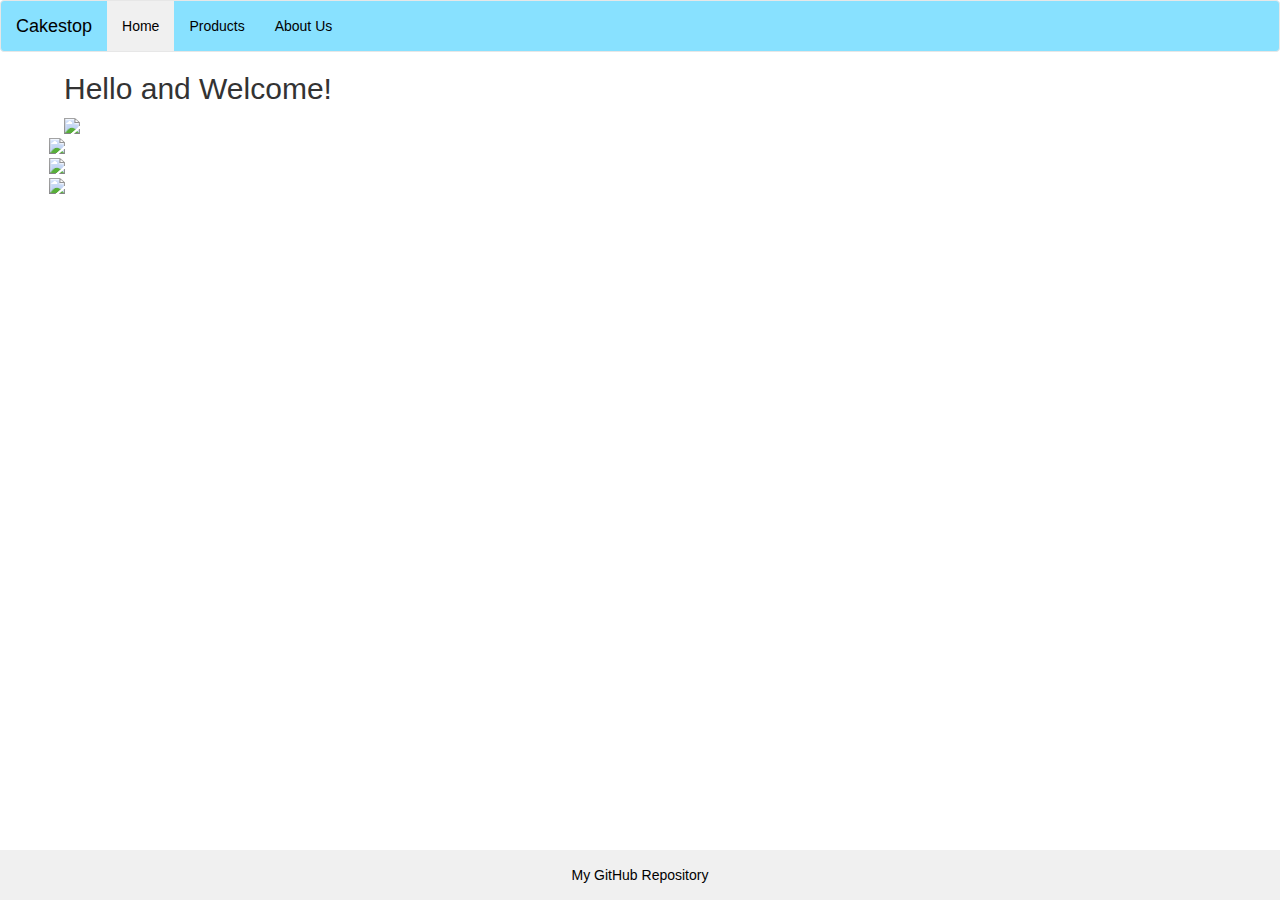
==== index.html @ 9fdecf55 "added files" ====
<!DOCTYPE html>
<html>
<head>
  <title>Cakestop</title>
  <link rel="stylesheet" href="https://maxcdn.bootstrapcdn.com/bootstrap/3.4.1/css/bootstrap.min.css">
  <script src="https://ajax.googleapis.com/ajax/libs/jquery/3.4.1/jquery.min.js"></script>
  <script src="https://maxcdn.bootstrapcdn.com/bootstrap/3.4.1/js/bootstrap.min.js"></script>
  <link rel="stylesheet" href="styles.css" />
</head>
<body>

<nav class="navbar navbar-default">
  <div class="container-fluid">
    <div class="navbar-header">
      <a class="navbar-brand" href="#">Cakestop</a>
    </div>
    <ul class="nav navbar-nav">
      <li class="active"><a href="#">Home</a></li>
      <li><a href="products.html">Products</a></li>
      <li><a href="about.html">About Us</a></li>
    </ul>
  </div>
</nav>

<div class="page">
  <h2>Hello and Welcome!</h2>

        <img src="../images/img11.jpg" class="image"/>
        <div class="row">
         <div id="imageHome1"><img src="images/img4.jpg" class="imageHome"/></div>
         <div id="imageHome2"><img src="images/img2.jpg" class="imageHome"/></div>
         <div><img src="images/img8.jpg" class="imageHome"/></div>
        </div>

</div>
<footer>
    <a href="https://github.com/elizabethg123/cakestop"> My GitHub Repository</a>
</footer>
</body>
</html>
---- styles.css ----
\* {
  font-family: "Courier New", Courier, monospace;
  color: black;
  margin: 0;
  padding: 0;
  box-sizing: border-box;
}

.page {
  width: 90%;
  margin: auto	
}

.navbar {
  background: #88E1FF;	
}

.active a {
  background: #F0F0F0 !important;
}

footer{
  position: fixed;
  margin-bottom: 0px;
  bottom: 0px;
  left: 0px;
  right: 0px;
  height: 50px;
  background: #F0F0F0;
  display: flex;
  align-items: center;
  justify-content: center;
}

a {
  color: black !important;
  text-decoration: none;
}

.about {
  width: 300px;
  float: right;
}
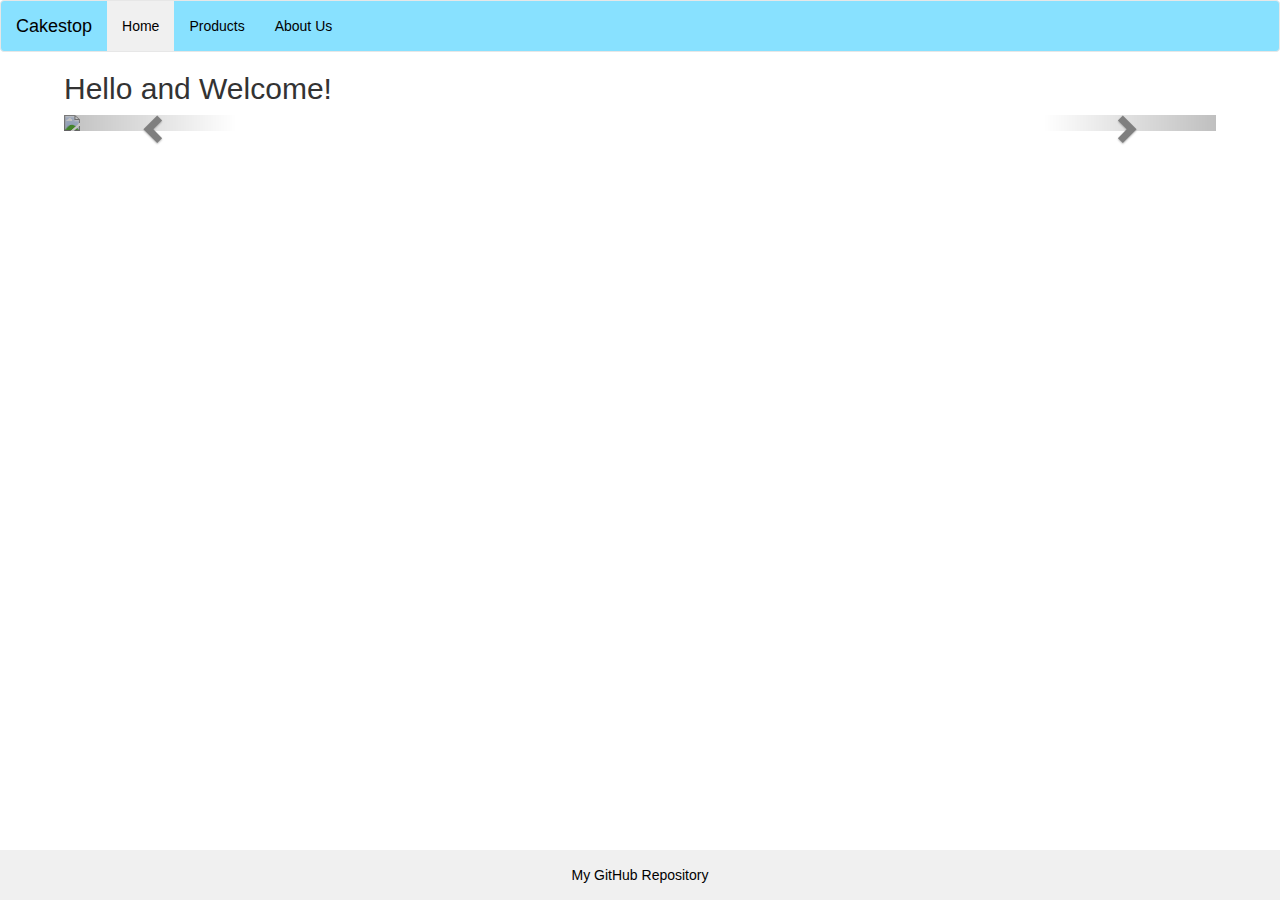
==== commit 115f5e78: "small edits" ====
--- a/index.html
+++ b/index.html
@@ -25,12 +25,39 @@
 <div class="page">
   <h2>Hello and Welcome!</h2>
 
-        <img src="../images/img11.jpg" class="image"/>
-        <div class="row">
-         <div id="imageHome1"><img src="images/img4.jpg" class="imageHome"/></div>
-         <div id="imageHome2"><img src="images/img2.jpg" class="imageHome"/></div>
-         <div><img src="images/img8.jpg" class="imageHome"/></div>
-        </div>
+  <div id="myCarousel" class="carousel slide" data-ride="carousel">
+    <!-- Indicators -->
+    <ol class="carousel-indicators">
+      <li data-target="#myCarousel" data-slide-to="0" class="active"></li>
+      <li data-target="#myCarousel" data-slide-to="1"></li>
+      <li data-target="#myCarousel" data-slide-to="2"></li>
+    </ol>
+
+    <!-- Wrapper for slides -->
+    <div class="carousel-inner">
+      <div class="item active">
+        <img src="https://www.qries.com/images/banner_logo.png" style="width:100%;">
+      </div>
+
+      <div class="item">
+        <img src="https://www.qries.com/images/banner_logo.png" alt="Chicago" style="width:100%;">
+      </div>
+    
+      <div class="item">
+        <img src="https://www.qries.com/images/banner_logo.png" alt="New york" style="width:100%;">
+      </div>
+    </div>
+
+    <!-- Left and right controls -->
+    <a class="left carousel-control" href="#myCarousel" data-slide="prev">
+      <span class="glyphicon glyphicon-chevron-left"></span>
+      <span class="sr-only">Previous</span>
+    </a>
+    <a class="right carousel-control" href="#myCarousel" data-slide="next">
+      <span class="glyphicon glyphicon-chevron-right"></span>
+      <span class="sr-only">Next</span>
+    </a>
+  </div>
 
 </div>
 <footer>
--- a/styles.css
+++ b/styles.css
@@ -41,3 +41,25 @@
   width: 300px;
   float: right;
 }
+
+.grid-container {
+  display: grid;
+  grid-template-columns: auto auto auto;
+  background-color: #2196F3;
+  padding: 10px;
+  grid-column-gap: 10px;
+  grid-row-gap: 10px;
+  width: 100%;
+}
+
+.grid-item {
+  background-color: pink;
+  border: 1px solid black;
+  text-align: center;
+  padding: 10px;
+  max-width: 100%;
+}
+
+img{
+  max-width: 100%;
+}
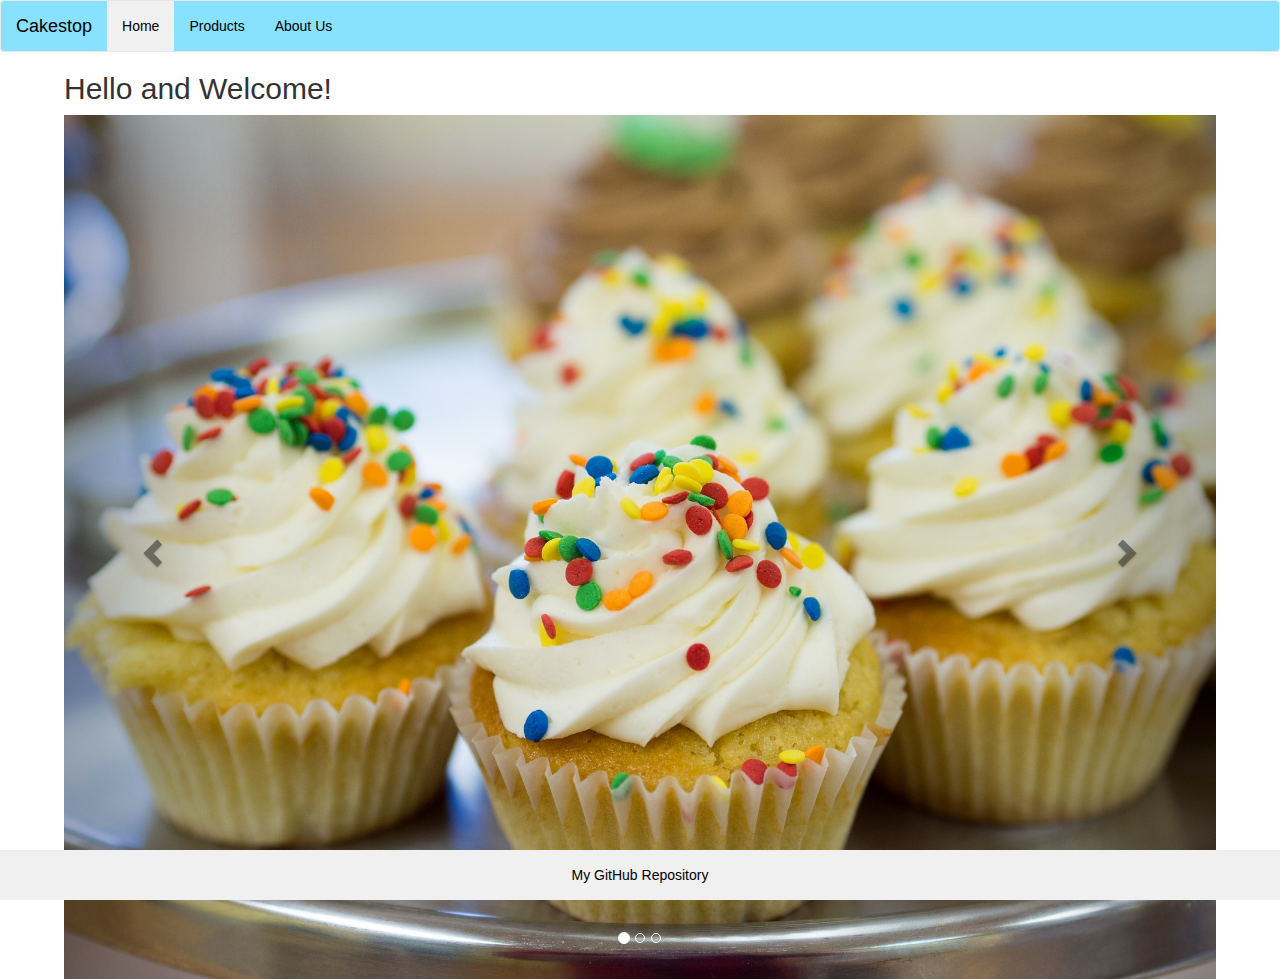
==== commit 4fcedf78: "product page work" ====
--- a/index.html
+++ b/index.html
@@ -36,15 +36,15 @@
     <!-- Wrapper for slides -->
     <div class="carousel-inner">
       <div class="item active">
-        <img src="https://www.qries.com/images/banner_logo.png" style="width:100%;">
+        <img src="images/home-1.jpg" style="width:100%;">
       </div>
 
       <div class="item">
-        <img src="https://www.qries.com/images/banner_logo.png" alt="Chicago" style="width:100%;">
+        <img src="images/home-2.jpg" style="width:100%;">
       </div>
-    
+
       <div class="item">
-        <img src="https://www.qries.com/images/banner_logo.png" alt="New york" style="width:100%;">
+        <img src="images/home-3.jpg" style="width:100%;">
       </div>
     </div>
 
--- a/styles.css
+++ b/styles.css
@@ -63,3 +63,9 @@
 img{
   max-width: 100%;
 }
+
+imput {
+  size: 4px:
+  maxlength: 4;
+
+}
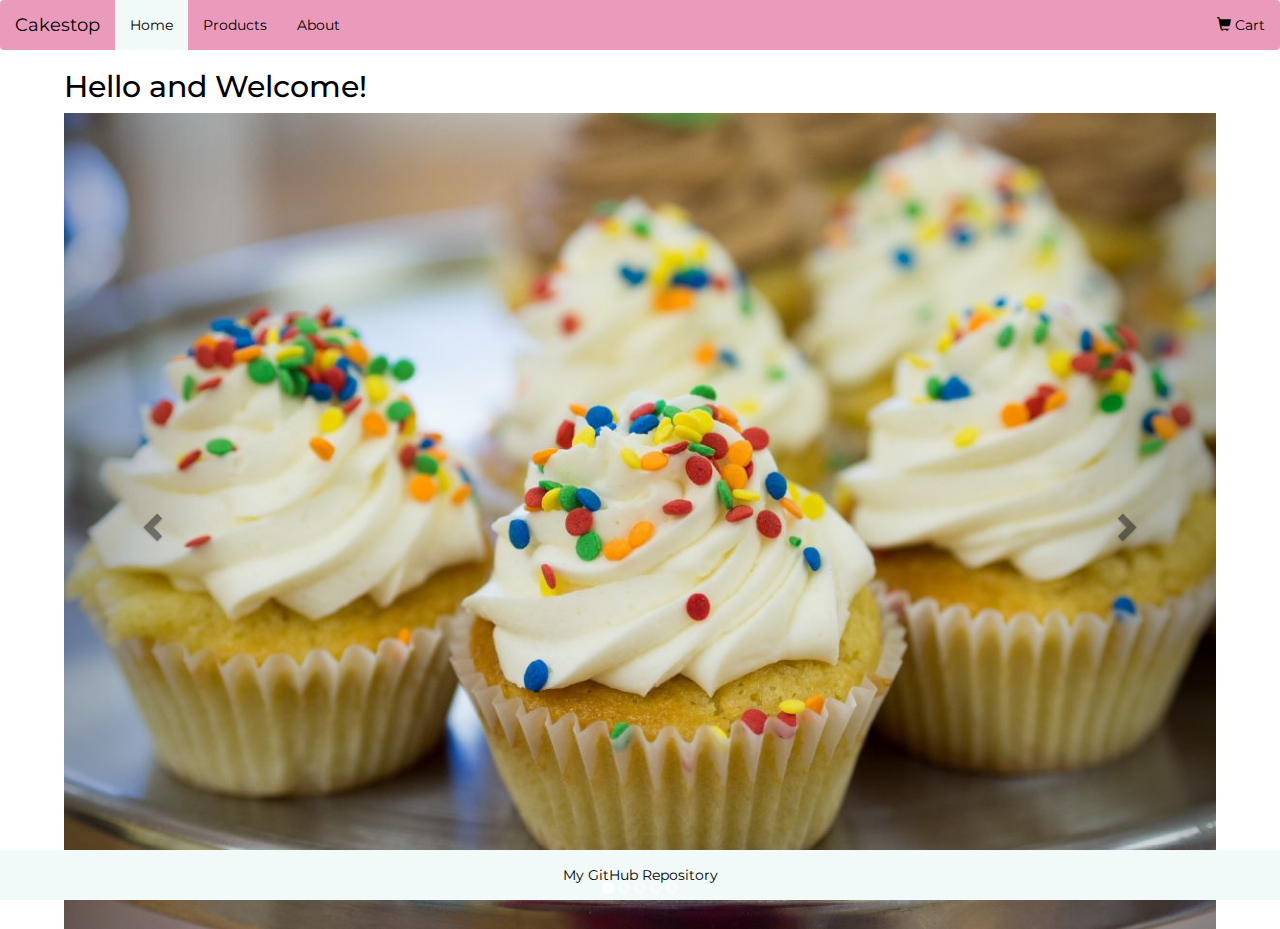
==== commit 296e8257: "fixed a few files" ====
--- a/index.html
+++ b/index.html
@@ -2,6 +2,7 @@
 <html>
 <head>
   <title>Cakestop</title>
+  <link href="https://fonts.googleapis.com/css?family=Montserrat&display=swap" rel="stylesheet">
   <link rel="stylesheet" href="https://maxcdn.bootstrapcdn.com/bootstrap/3.4.1/css/bootstrap.min.css">
   <script src="https://ajax.googleapis.com/ajax/libs/jquery/3.4.1/jquery.min.js"></script>
   <script src="https://maxcdn.bootstrapcdn.com/bootstrap/3.4.1/js/bootstrap.min.js"></script>
@@ -9,18 +10,21 @@
 </head>
 <body>
 
-<nav class="navbar navbar-default">
-  <div class="container-fluid">
-    <div class="navbar-header">
-      <a class="navbar-brand" href="#">Cakestop</a>
+  <nav class="navbar navbar-inverse">
+    <div class="container-fluid">
+      <div class="navbar-header">
+        <a class="navbar-brand" href="index.html">Cakestop</a>
+      </div>
+      <ul class="nav navbar-nav">
+        <li class="active"><a href="index.html">Home</a></li>
+        <li><a href="products.html">Products</a></li>
+        <li><a href="about.html">About</a></li>
+      </ul>
+      <ul class="nav navbar-nav navbar-right">
+        <li><a href="cart.html"><span class="glyphicon glyphicon-shopping-cart"></span> Cart</a></li>
+      </ul>
     </div>
-    <ul class="nav navbar-nav">
-      <li class="active"><a href="#">Home</a></li>
-      <li><a href="products.html">Products</a></li>
-      <li><a href="about.html">About Us</a></li>
-    </ul>
-  </div>
-</nav>
+  </nav>
 
 <div class="page">
   <h2>Hello and Welcome!</h2>
@@ -31,6 +35,8 @@
       <li data-target="#myCarousel" data-slide-to="0" class="active"></li>
       <li data-target="#myCarousel" data-slide-to="1"></li>
       <li data-target="#myCarousel" data-slide-to="2"></li>
+      <li data-target="#myCarousel" data-slide-to="3"></li>
+      <li data-target="#myCarousel" data-slide-to="4"></li>
     </ol>
 
     <!-- Wrapper for slides -->
@@ -45,6 +51,14 @@
 
       <div class="item">
         <img src="images/home-3.jpg" style="width:100%;">
+      </div>
+
+      <div class="item">
+        <img src="images/home-4.jpg" style="width:100%;">
+      </div>
+
+      <div class="item">
+        <img src="images/home-7.jpg" style="width:100%;">
       </div>
     </div>
 
@@ -65,3 +79,4 @@
 </footer>
 </body>
 </html>
+
--- a/styles.css
+++ b/styles.css
@@ -1,5 +1,6 @@
-\* {
-  font-family: "Courier New", Courier, monospace;
+/* Website formatting */
+* {
+  font-family: 'Montserrat', sans-serif;
   color: black;
   margin: 0;
   padding: 0;
@@ -8,17 +9,25 @@
 
 .page {
   width: 90%;
-  margin: auto	
+  margin: auto;
 }
 
+/* Navbar */
 .navbar {
-  background: #88E1FF;	
+  background: #ea9abb;
+  border: none;
 }
 
 .active a {
-  background: #F0F0F0 !important;
+  background: #f1f9f9 !important;
 }
 
+a {
+  color: black !important;
+  text-decoration: none;
+}
+
+/* Footer */
 footer{
   position: fixed;
   margin-bottom: 0px;
@@ -26,35 +35,31 @@
   left: 0px;
   right: 0px;
   height: 50px;
-  background: #F0F0F0;
+  background: #f1f9f9;
   display: flex;
   align-items: center;
   justify-content: center;
 }
 
-a {
-  color: black !important;
-  text-decoration: none;
-}
 
+/* About */
 .about {
   width: 300px;
   float: right;
 }
 
+/* Products */
 .grid-container {
   display: grid;
   grid-template-columns: auto auto auto;
-  background-color: #2196F3;
   padding: 10px;
   grid-column-gap: 10px;
   grid-row-gap: 10px;
   width: 100%;
+  margin-bottom: 40px;
 }
 
 .grid-item {
-  background-color: pink;
-  border: 1px solid black;
   text-align: center;
   padding: 10px;
   max-width: 100%;
@@ -64,8 +69,28 @@
   max-width: 100%;
 }
 
-imput {
-  size: 4px:
-  maxlength: 4;
+/* Shopping Cart */
+.shopping-cart{
+  display: flex;
+  margin-bottom: 10px;
+}
 
+.cart-image {
+  flex: 25%;
+  padding: 5px;
 }
+
+.cart-text {
+  flex: 75%;
+  padding: 5px;
+}
+
+.buy {
+	background-color:#ea9abb;
+	border-radius:2px;
+	display:inline-block;
+	cursor:pointer;
+	padding:6px 24px;
+	text-decoration:none;
+}
+
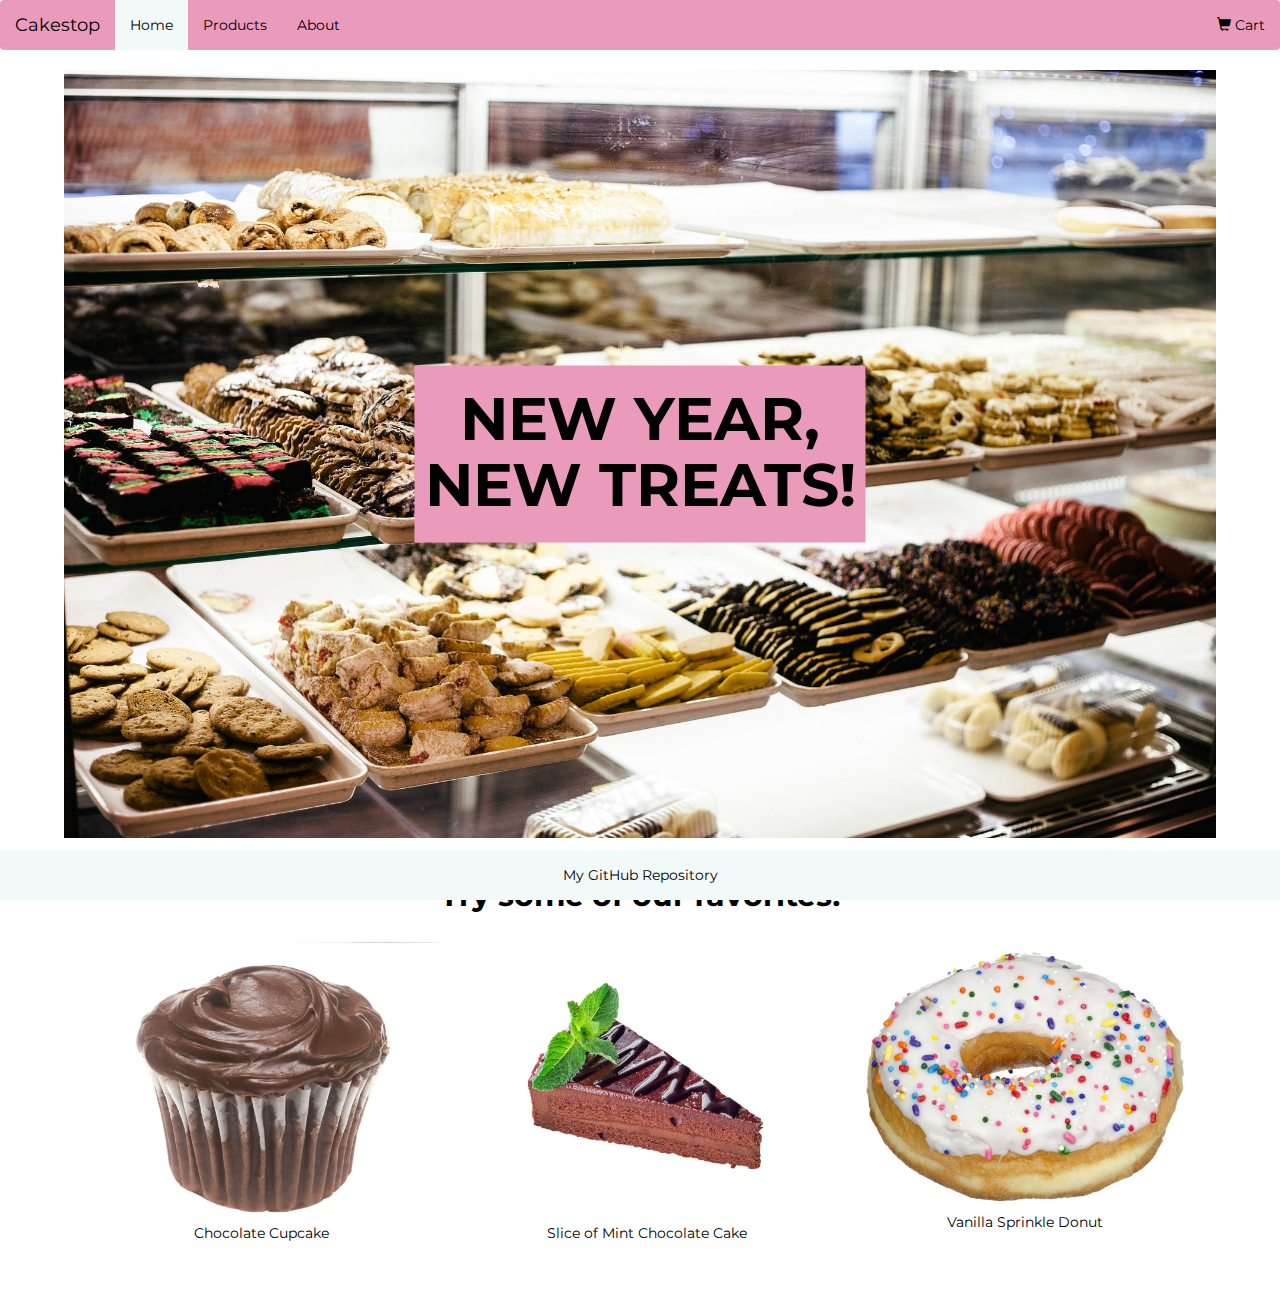
==== commit 8d0bc381: "added new images, fixed home page" ====
--- a/index.html
+++ b/index.html
@@ -27,56 +27,21 @@
   </nav>
 
 <div class="page">
-  <h2>Hello and Welcome!</h2>
+  <div class="home-image">
+    <img src="images/home-15.jpg" alt="" style="width:100%;">
+    <div class="centered"><h1>new year, <br>new treats!</h1></div>
+  </div>
+  <hr>
+  <h2 id=home-text>Try some of our favorites!</h2>
+  <div class="grid-container">
+    <a href="product.html"><div class="grid-item"><img src="images/img-1.jpg"/><p>Chocolate Cupcake</p></div></a>
+    <a href="product.html"><div class="grid-item"><img src="images/img-9.jpg"/><p>Slice of Mint Chocolate Cake</p></div></a>
+    <a href="product.html"><div class="grid-item"><img src="images/img-10.jpg"/><p>Vanilla Sprinkle Donut</p></div></a>
+  </div>
+</div>
 
-  <div id="myCarousel" class="carousel slide" data-ride="carousel">
-    <!-- Indicators -->
-    <ol class="carousel-indicators">
-      <li data-target="#myCarousel" data-slide-to="0" class="active"></li>
-      <li data-target="#myCarousel" data-slide-to="1"></li>
-      <li data-target="#myCarousel" data-slide-to="2"></li>
-      <li data-target="#myCarousel" data-slide-to="3"></li>
-      <li data-target="#myCarousel" data-slide-to="4"></li>
-    </ol>
-
-    <!-- Wrapper for slides -->
-    <div class="carousel-inner">
-      <div class="item active">
-        <img src="images/home-1.jpg" style="width:100%;">
-      </div>
-
-      <div class="item">
-        <img src="images/home-2.jpg" style="width:100%;">
-      </div>
-
-      <div class="item">
-        <img src="images/home-3.jpg" style="width:100%;">
-      </div>
-
-      <div class="item">
-        <img src="images/home-4.jpg" style="width:100%;">
-      </div>
-
-      <div class="item">
-        <img src="images/home-7.jpg" style="width:100%;">
-      </div>
-    </div>
-
-    <!-- Left and right controls -->
-    <a class="left carousel-control" href="#myCarousel" data-slide="prev">
-      <span class="glyphicon glyphicon-chevron-left"></span>
-      <span class="sr-only">Previous</span>
-    </a>
-    <a class="right carousel-control" href="#myCarousel" data-slide="next">
-      <span class="glyphicon glyphicon-chevron-right"></span>
-      <span class="sr-only">Next</span>
-    </a>
-  </div>
-
-</div>
 <footer>
     <a href="https://github.com/elizabethg123/cakestop"> My GitHub Repository</a>
 </footer>
 </body>
 </html>
-
--- a/styles.css
+++ b/styles.css
@@ -10,6 +10,7 @@
 .page {
   width: 90%;
   margin: auto;
+  text-align: center;
 }
 
 /* Navbar */
@@ -42,6 +43,36 @@
 }
 
 
+/* Home */
+.home-image {
+  position: relative;
+}
+
+.centered {
+  position: absolute;
+  top: 50%;
+  left: 50%;
+  color: black;
+  background-color: #ea9abb;
+  transform: translate(-50%, -50%);
+  text-align: center;
+  text-transform: uppercase;
+  padding: 10px;
+  padding-top: 0px;
+  padding-bottom: 15px;
+}
+
+.centered h1 {
+  font-weight: bold;
+  font-size: 6rem;
+}
+
+#home-text{
+  font-weight: bold;
+  text-align: center;
+}
+
+
 /* About */
 .about {
   width: 300px;
@@ -70,6 +101,11 @@
 }
 
 /* Shopping Cart */
+.cart-page {
+  width: 90%;
+  margin: auto;
+}
+
 .shopping-cart{
   display: flex;
   margin-bottom: 10px;
@@ -93,4 +129,3 @@
 	padding:6px 24px;
 	text-decoration:none;
 }
-
